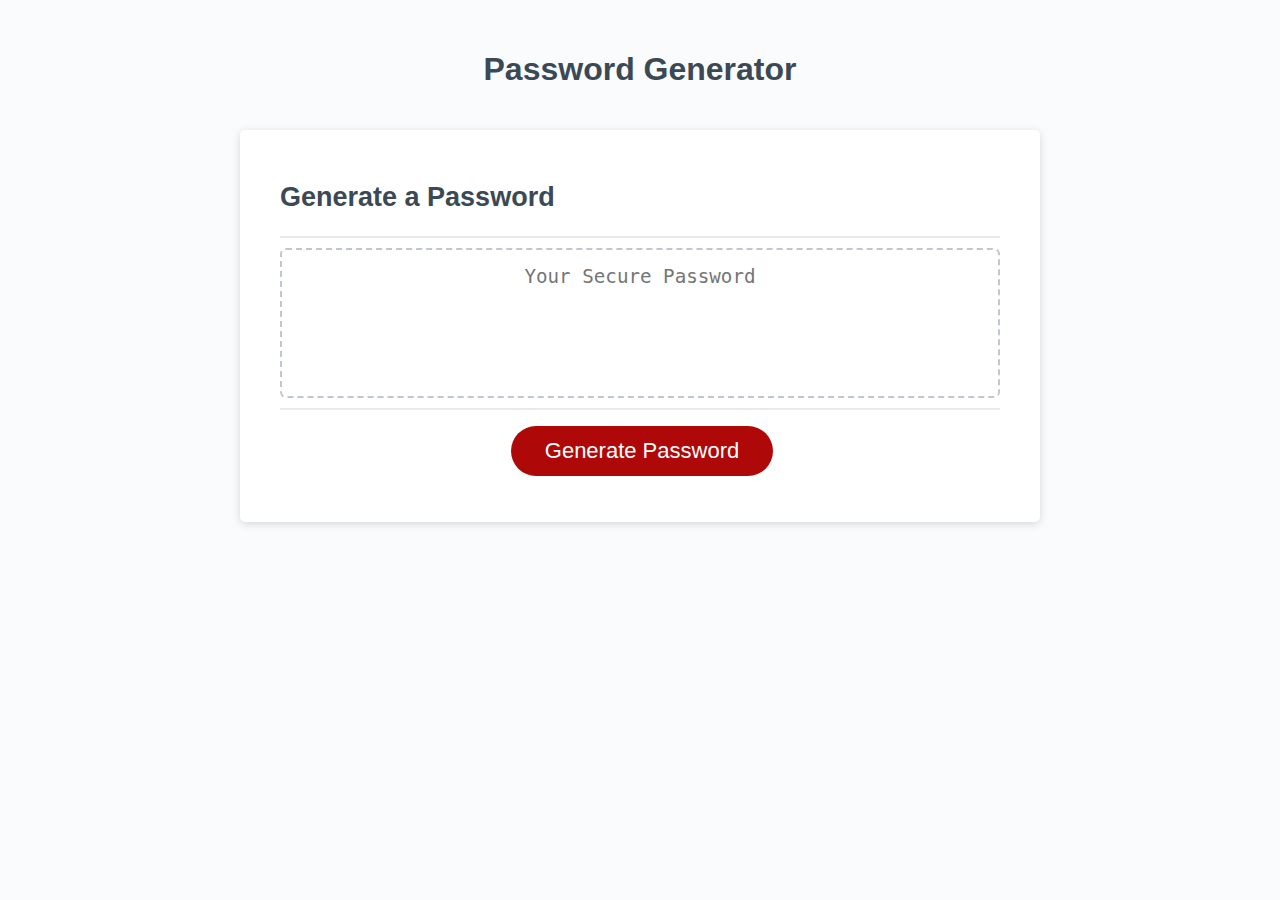
==== index.html @ f0216abe "first commit" ====
<!DOCTYPE html>
<html lang="en-gb">
  <head>
    <meta charset="UTF-8" />
    <meta name="viewport" content="width=device-width, initial-scale=1.0" />
    <meta http-equiv="X-UA-Compatible" content="ie=edge" />
    <title>Password Generator</title>
    <link rel="stylesheet" href="style.css" />
  </head>
  <body>
    <div class="wrapper">
      <header>
        <h1>Password Generator</h1>
      </header>
      <div class="card">
        <div class="card-header">
          <h2>Generate a Password</h2>
        </div>
        <div class="card-body">
          <textarea
            readonly
            id="password"
            placeholder="Your Secure Password"
            aria-label="Generated Password"
          ></textarea>
        </div>
        <div class="card-footer">
          <button id="generate" class="btn">Generate Password</button>
        </div>
      </div>
    </div>
    <script src="script.js"></script>
  </body>
</html>
---- style.css ----
*,
*::before,
*::after {
  box-sizing: border-box;
}

html,
body,
.wrapper {
  height: 100%;
  margin: 0;
  padding: 0;
}

body {
  font-family: sans-serif;
  background-color: #f9fbfd;
}

.wrapper {
  padding-top: 30px;
  padding-left: 20px;
  padding-right: 20px;
}

header {
  text-align: center;
  padding: 20px;
  padding-top: 0px;
  color: hsl(206, 17%, 28%);
}

.card {
  background-color: hsl(0, 0%, 100%);
  border-radius: 5px;
  border-width: 1px;
  box-shadow: rgba(0, 0, 0, 0.15) 0px 2px 8px 0px;
  color: hsl(206, 17%, 28%);
  font-size: 18px;
  margin: 0 auto;
  max-width: 800px;
  padding: 30px 40px;
}

.card-header::after {
  content: " ";
  display: block;
  width: 100%;
  background: #e7e9eb;
  height: 2px;
}

.card-body {
  min-height: 100px;
}

.card-footer {
  text-align: center;
}

.card-footer::before {
  content: " ";
  display: block;
  width: 100%;
  background: #e7e9eb;
  height: 2px;
}

.card-footer::after {
  content: " ";
  display: block;
  clear: both;
}

.btn {
  border: none;
  background-color: hsl(360, 91%, 36%);
  border-radius: 25px;
  box-shadow: rgba(0, 0, 0, 0.1) 0px 1px 6px 0px rgba(0, 0, 0, 0.2) 0px 1px 1px
    0px;
  color: hsl(0, 0%, 100%);
  display: inline-block;
  font-size: 22px;
  line-height: 22px;
  margin: 16px 16px 16px 20px;
  padding: 14px 34px;
  text-align: center;
  cursor: pointer;
}

button[disabled] {
  cursor: default;
  background: #c0c7cf;
}

.float-right {
  float: right;
}

#password {
  -webkit-appearance: none;
  -moz-appearance: none;
  appearance: none;
  border: none;
  display: block;
  width: 100%;
  padding-top: 15px;
  padding-left: 15px;
  padding-right: 15px;
  padding-bottom: 85px;
  font-size: 1.2rem;
  text-align: center;
  margin-top: 10px;
  margin-bottom: 10px;
  border: 2px dashed #c0c7cf;
  border-radius: 6px;
  resize: none;
  overflow: hidden;
}

@media (max-width: 690px) {
  .btn {
    font-size: 1rem;
    margin: 16px 0px 0px 0px;
    padding: 10px 15px;
  }

  #password {
    font-size: 1rem;
  }
}

@media (max-width: 500px) {
  .btn {
    font-size: 0.8rem;
  }
}
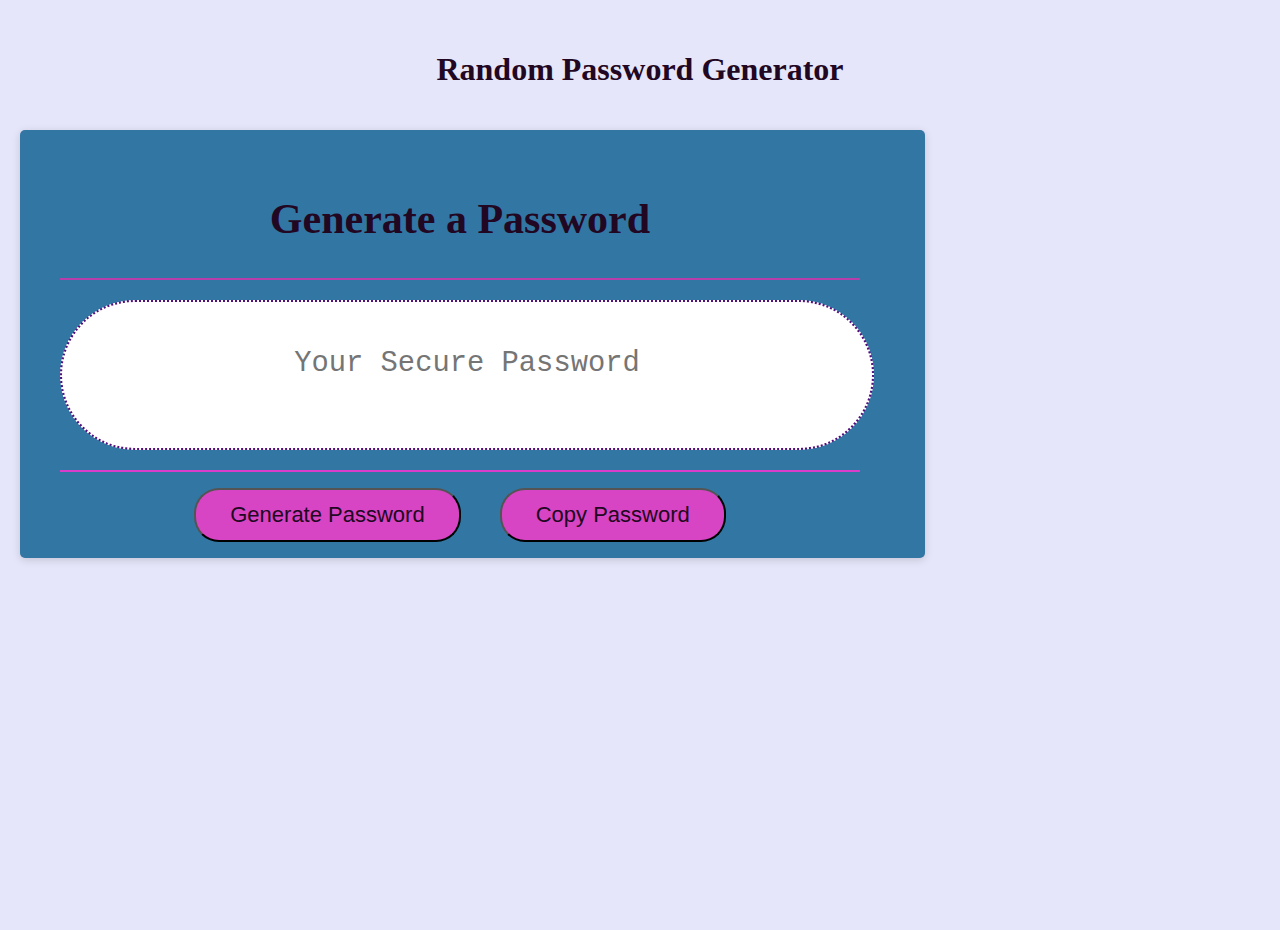
==== commit e22ac6ed: "draft 1 commit" ====
--- a/index.html
+++ b/index.html
@@ -4,13 +4,13 @@
     <meta charset="UTF-8" />
     <meta name="viewport" content="width=device-width, initial-scale=1.0" />
     <meta http-equiv="X-UA-Compatible" content="ie=edge" />
-    <title>Password Generator</title>
+    <title>Random Password Generator</title>
     <link rel="stylesheet" href="style.css" />
   </head>
   <body>
     <div class="wrapper">
       <header>
-        <h1>Password Generator</h1>
+        <h1>Random Password Generator</h1>
       </header>
       <div class="card">
         <div class="card-header">
@@ -21,11 +21,12 @@
             readonly
             id="password"
             placeholder="Your Secure Password"
-            aria-label="Generated Password"
+            arial-label="Generated Password" 
           ></textarea>
         </div>
         <div class="card-footer">
           <button id="generate" class="btn">Generate Password</button>
+          <button id="copy" class="btn">Copy Password</button>
         </div>
       </div>
     </div>
--- a/style.css
+++ b/style.css
@@ -1,4 +1,4 @@
-*,
+,
 *::before,
 *::after {
   box-sizing: border-box;
@@ -8,45 +8,48 @@
 body,
 .wrapper {
   height: 100%;
+  background-color: lavender;
   margin: 0;
   padding: 0;
 }
 
 body {
-  font-family: sans-serif;
-  background-color: #f9fbfd;
+  font-family: Georgia, 'Times New Roman', Times, serif;
+  background-color: lavenderblush
+  
 }
 
 .wrapper {
   padding-top: 30px;
   padding-left: 20px;
   padding-right: 20px;
-}
+  }
 
 header {
   text-align: center;
   padding: 20px;
   padding-top: 0px;
-  color: hsl(206, 17%, 28%);
+  color: hsl(300, 66%, 8%);
 }
 
 .card {
-  background-color: hsl(0, 0%, 100%);
+  background-color: hsl(204, 53%, 42%);
   border-radius: 5px;
   border-width: 1px;
   box-shadow: rgba(0, 0, 0, 0.15) 0px 2px 8px 0px;
-  color: hsl(206, 17%, 28%);
-  font-size: 18px;
-  margin: 0 auto;
+  color: hsl(300, 66%, 8%);
+  font-size: 28px;
+  margin: 0 none;
+  text-align: center;
   max-width: 800px;
-  padding: 30px 40px;
+  padding: 30px 65px 0px 40px;                     
 }
 
 .card-header::after {
   content: " ";
   display: block;
   width: 100%;
-  background: #e7e9eb;
+  background-color: #b83eac;
   height: 2px;
 }
 
@@ -62,7 +65,7 @@
   content: " ";
   display: block;
   width: 100%;
-  background: #e7e9eb;
+  background-color: #da3dca;
   height: 2px;
 }
 
@@ -73,16 +76,16 @@
 }
 
 .btn {
-  border: none;
-  background-color: hsl(360, 91%, 36%);
+  border: dotted black 4 ;
+  background-color: rgb(215, 69, 196);
   border-radius: 25px;
   box-shadow: rgba(0, 0, 0, 0.1) 0px 1px 6px 0px rgba(0, 0, 0, 0.2) 0px 1px 1px
     0px;
-  color: hsl(0, 0%, 100%);
+  color: hsl(300, 66%, 8%);
   display: inline-block;
   font-size: 22px;
   line-height: 22px;
-  margin: 16px 16px 16px 20px;
+  margin: 16px 16px 16px 16px;
   padding: 14px 34px;
   text-align: center;
   cursor: pointer;
@@ -90,7 +93,7 @@
 
 button[disabled] {
   cursor: default;
-  background: #c0c7cf;
+  background: #8b2fdb;
 }
 
 .float-right {
@@ -101,19 +104,17 @@
   -webkit-appearance: none;
   -moz-appearance: none;
   appearance: none;
-  border: none;
+  border: slateblue;
   display: block;
   width: 100%;
-  padding-top: 15px;
-  padding-left: 15px;
-  padding-right: 15px;
-  padding-bottom: 85px;
-  font-size: 1.2rem;
+  padding: 45px 5px 35px 5px;
+  font-size: 1.8rem;
   text-align: center;
-  margin-top: 10px;
-  margin-bottom: 10px;
-  border: 2px dashed #c0c7cf;
-  border-radius: 6px;
+  color: hsl(300, 66%, 8%);
+  margin-top: 20px;
+  margin-bottom: 20px;
+  border: 2px dotted #540e7c;
+  border-radius: 660px;
   resize: none;
   overflow: hidden;
 }
@@ -121,8 +122,8 @@
 @media (max-width: 690px) {
   .btn {
     font-size: 1rem;
-    margin: 16px 0px 0px 0px;
-    padding: 10px 15px;
+    margin: 16 0px 0px 0px;
+    padding: 10x 15px;
   }
 
   #password {
@@ -132,6 +133,6 @@
 
 @media (max-width: 500px) {
   .btn {
-    font-size: 0.8rem;
+    font-size: .8rem;
   }
 }
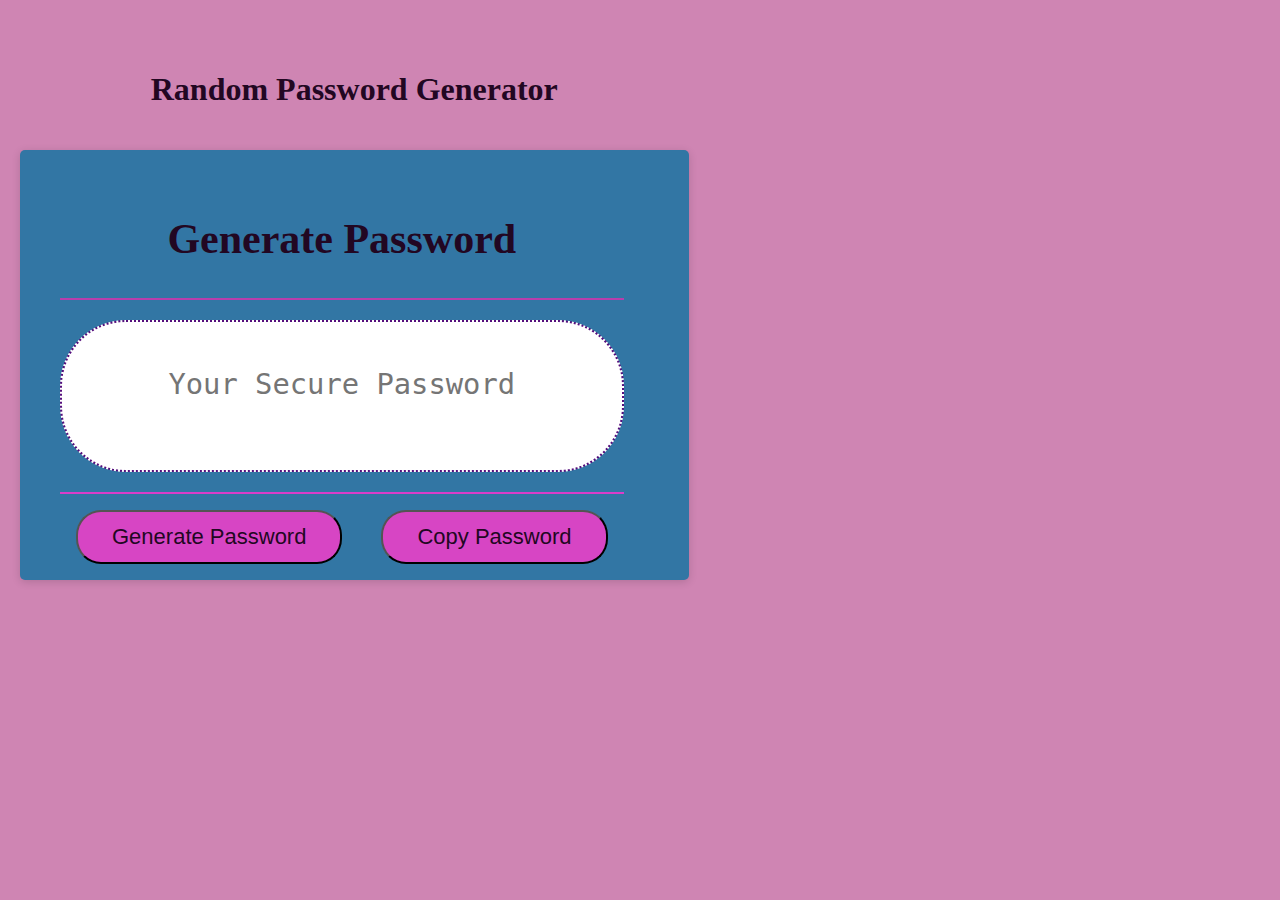
==== commit 1b61bc40: "typos" ====
--- a/index.html
+++ b/index.html
@@ -14,7 +14,7 @@
       </header>
       <div class="card">
         <div class="card-header">
-          <h2>Generate a Password</h2>
+          <h2>Generate Password</h2>
         </div>
         <div class="card-body">
           <textarea
@@ -28,7 +28,7 @@
           <button id="generate" class="btn">Generate Password</button>
           <button id="copy" class="btn">Copy Password</button>
         </div>
-      </div>
+      </div> 
     </div>
     <script src="script.js"></script>
   </body>
--- a/style.css
+++ b/style.css
@@ -1,4 +1,4 @@
-,
+*,
 *::before,
 *::after {
   box-sizing: border-box;
@@ -7,22 +7,23 @@
 html,
 body,
 .wrapper {
-  height: 100%;
-  background-color: lavender;
+  width:fit-content;
+  height: fit-content;
   margin: 0;
   padding: 0;
 }
 
 body {
   font-family: Georgia, 'Times New Roman', Times, serif;
-  background-color: lavenderblush
+  background-color: rgb(207, 133, 179);
   
 }
 
 .wrapper {
-  padding-top: 30px;
+  padding-top: 50px;
   padding-left: 20px;
   padding-right: 20px;
+  column-width: center;
   }
 
 header {
@@ -114,7 +115,7 @@
   margin-top: 20px;
   margin-bottom: 20px;
   border: 2px dotted #540e7c;
-  border-radius: 660px;
+  border-radius: 66px;
   resize: none;
   overflow: hidden;
 }
